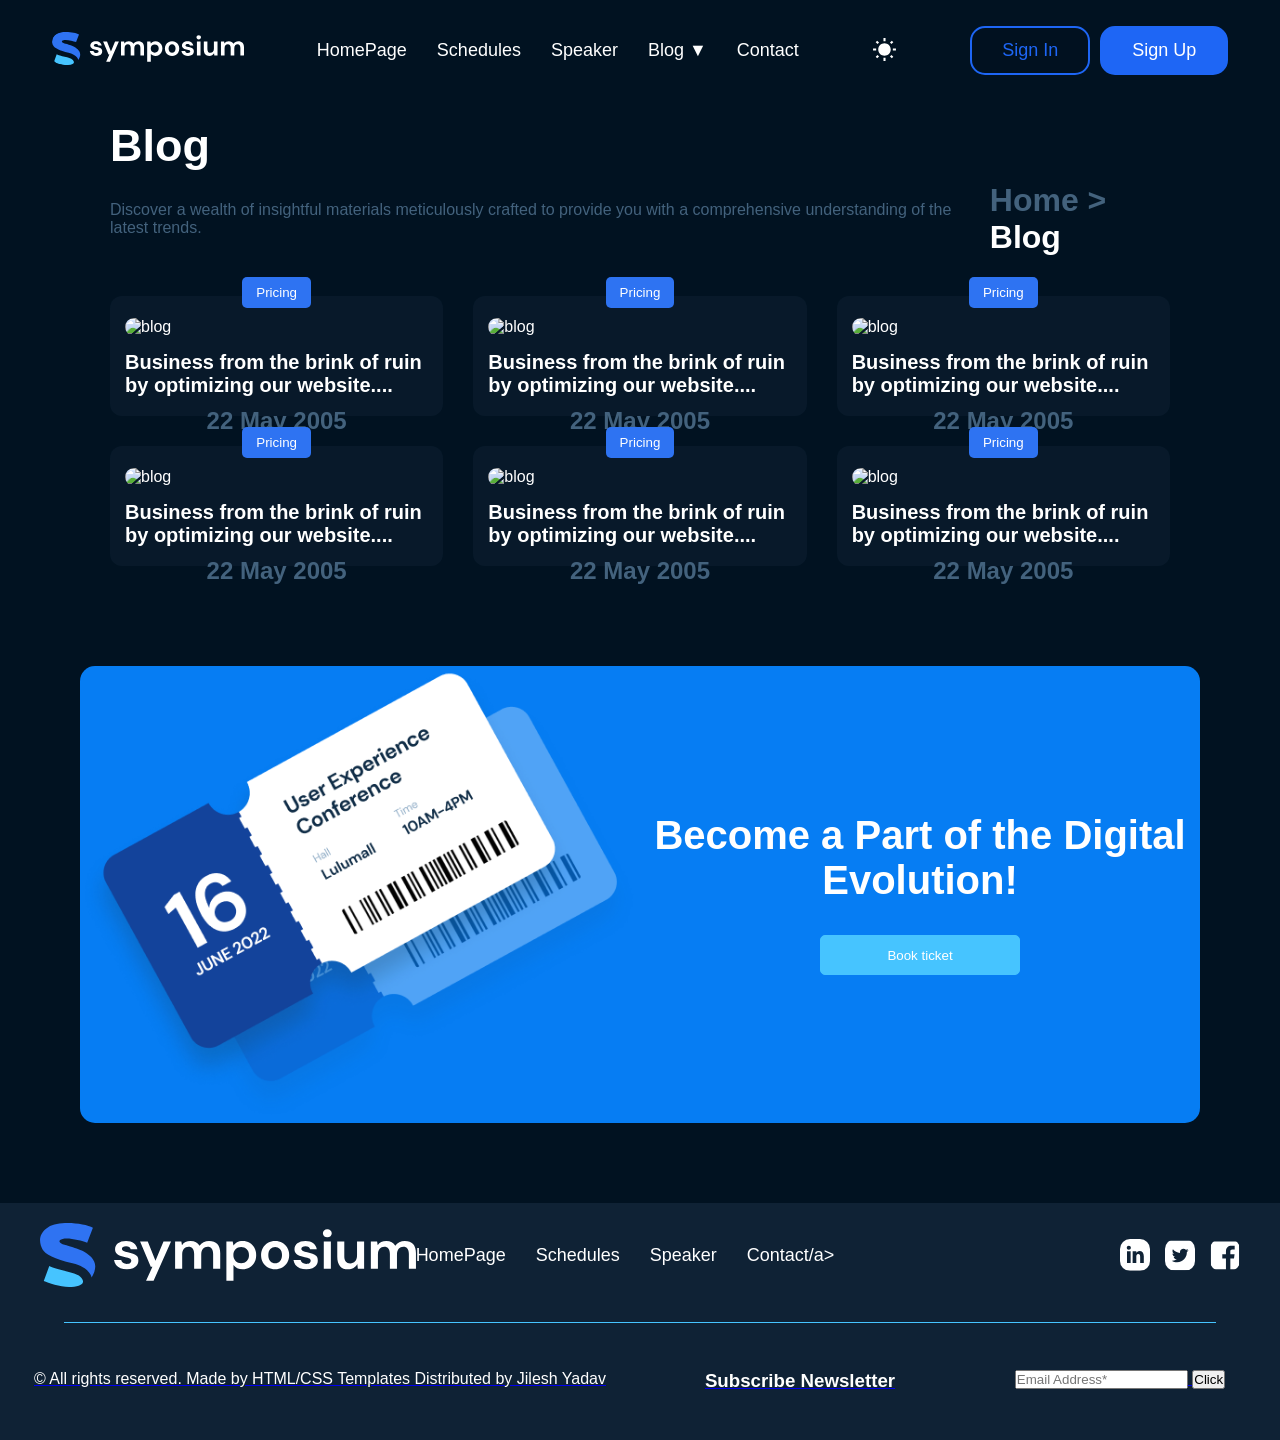
==== blog.html @ 66bba255 "add blog pages" ====
<!DOCTYPE html>
<html lang="en">

<head>
<meta charset="UTF-8">
<meta name="viewport" content="width=device-width, initial-scale=1.0">
<title>Blog</title>
<link rel="stylesheet" href="blogcss.css">
</head>

<body>
 <div class="overlay" onclick="closeMenu()"></div>

<nav class="navbar">

   
    <div>
        <img src="asset/footer-logo-white.svg" alt="logo">
    </div>

 
   

   
    <div class="list">
        <ul>
             <li><a href="index.html">HomePage</a></li>
            <li><a href="Schedules.html">Schedules</a></li>
            <li><a href="#">Speaker</a></li>
            <li class="dropdown">
            <a href="#">Blog <span class="caret">▼</span></a>
            <ul class="dropdown-menu">
              <li><a href="blog.html">Blog list</a></li>
              <li><a href="blogview.html">Blog details</a></li>
            </ul>
          </li>
            <li><a href="contact.html">Contact</a></li>
        </ul>
    </div>

   <img class="white" src="asset/white.svg" alt="--">
    <div class="hamburger" onclick="openMenu()">☰</div>
    <div class="buttons">
        
        <button class="SignIn">Sign In</button>
        <button class="SignUp">Sign Up</button>
    </div>

</nav>

<script>
function openMenu(){
    document.querySelector(".list").classList.add("active");
    document.querySelector(".buttons").classList.add("active");
    document.querySelector(".overlay").classList.add("active");
}

function closeMenu(){
    document.querySelector(".list").classList.remove("active");
    document.querySelector(".buttons").classList.remove("active");
    document.querySelector(".overlay").classList.remove("active");
}

window.addEventListener("scroll", function(){

    const navbar = document.querySelector(".navbar");

    if(window.scrollY > 50){
        navbar.classList.add("scrolled");
    }else{
        navbar.classList.remove("scrolled");
    }

});

</script>
<main>

<div class="m1">

<div class="m1h1">
<h1>Blog</h1>
</div>

<div class="m1h2">

<div class="m1h2content">
<p>
Discover a wealth of insightful materials meticulously
crafted to provide you with a comprehensive understanding
of the latest trends.
</p>
</div>

<div class="m1h2nav">
<h1>Home > <span>Blog</span></h1>
</div>

</div>
</div>


<div class="card_holder">

<div class="card">
<button class="card_button">Pricing</button>
<img src="images/blog_3.png" alt="blog">
<h1>Business from the brink of ruin by optimizing our website....</h1>
<h2>22 May 2005</h2>
</div>

<div class="card">
<button class="card_button">Pricing</button>
<img src="images/blog_3.png" alt="blog">
<h1>Business from the brink of ruin by optimizing our website....</h1>
<h2>22 May 2005</h2>
</div>

<div class="card">
<button class="card_button">Pricing</button>
<img src="images/blog_3.png" alt="blog">
<h1>Business from the brink of ruin by optimizing our website....</h1>
<h2>22 May 2005</h2>
</div>

<div class="card">
<button class="card_button">Pricing</button>
<img src="images/blog_3.png" alt="blog">
<h1>Business from the brink of ruin by optimizing our website....</h1>
<h2>22 May 2005</h2>
</div>

<div class="card">
<button class="card_button">Pricing</button>
<img src="images/blog_3.png" alt="blog">
<h1>Business from the brink of ruin by optimizing our website....</h1>
<h2>22 May 2005</h2>
</div>

<div class="card">
<button class="card_button">Pricing</button>
<img src="images/blog_3.png" alt="blog">
<h1>Business from the brink of ruin by optimizing our website....</h1>
<h2>22 May 2005</h2>
</div>

</div>

</main>
<footer>
    <div class="footertop">
        <img class="ticket" src="asset/ticket.png" alt="logo">

        <div class="footert">
            <h1>Become a Part of the Digital Evolution!</h1>
            <button>Book ticket</button>
        </div>
    </div>
    <div style="background-color: #0f2235;">
<div class="MainFooter">
         
    <img  src="asset/footer-logo-white.svg" alt="logo">
    <div class="footerlist">
        <ul>
            <li><a href="index.html">HomePage</a></li>
            <li><a href="Schedules.html">Schedules</a></li>
            <li><a href="#">Speaker</a></li>
             <li><a href="contact.html">Contact/a></li>
            
        </ul>
    </div>
    <div >
        <img src="asset/1.svg" alt="logo">
        <img src="asset/2.svg" alt="logo">
        <img src="asset/3.svg" alt="logo">
    </div>
  
 </div>
 <hr>
 <div  class="footerend">
    <div><p>© All rights reserved. Made by HTML/CSS Templates Distributed by Jilesh Yadav</p></div>
    <div class="footersubs">
        <div><h3>Subscribe Newsletter</h3></div>
        <div><input type="email" placeholder="Email Address*"> <button>Click</button></div>
        
    </div>
</div>
 </div>
</footer>
</body>
</html>
---- blogcss.css ----
*{
margin:0;
padding:0;
box-sizing:border-box;
font-family:'Segoe UI',sans-serif;
}

body{
background:#011221;
color:white;
overflow-x:hidden;
}

/* Images */

img{
width:100%;
height:auto;
border-radius:10px;
}

/* Containers */

.m1,
.card_holder,
.blogholder{
max-width:1100px;
margin:auto;
padding:20px;
}

/* Header */

.m1h1 h1{
font-size:45px;
margin-bottom:10px;
}

.m1h2{
display:flex;
justify-content:space-between;
align-items:center;
gap:20px;
}

.m1h2content p{
color:#43627d;
}

.m1h2nav h1{
color:#43627d;
}

.m1h2nav span{
color:white;
}

/* Cards */

.card_holder{
display:grid;
grid-template-columns:repeat(3,1fr);
gap:30px;
}

.card{
background:#0d1a2b;
padding:15px;
border-radius:10px;
}

.card_button{
background:#2e73f2;
border:none;
padding:8px 14px;
border-radius:5px;
margin-bottom:10px;
color:white;
}

.card h1{
margin-top:15px;
font-size:20px;
}

.card h2{
margin-top:10px;
color:#43627d;
}

/* Blog page */

.upperhead{
display:flex;
justify-content:space-between;
align-items:center;
gap:30px;
}

.uh{
max-width:700px;
}

.uhprofile{
display:flex;
align-items:center;
gap:15px;
}

.uhimage img{
width:70px;
border-radius:50%;
}

/* Blog Image */

.img_holder{
display:flex;
justify-content:center;
margin:40px 0;
}

.img_holder img{
max-width:900px;
}

/* Blog Content */

.blog_details{
display:flex;
gap:60px;
}

.blog_writes{
flex:3;
}

.blog_writes h1{
margin-top:25px;
font-size:32px;
}

.blog_writes p,
.blog_writes li{
color:#43627d;
margin-top:15px;
}

/* Sidebar */

.sidebar_panel{
flex:1;
background:#0d1a2b;
padding:20px;
border-radius:10px;
height:fit-content;
}

.sidebar_panel h2{
margin-bottom:10px;
}

.sidebar_panel button{
display:flex;
align-items:center;
gap:10px;
width:100%;
margin:10px 0;
padding:10px;
border:none;
border-radius:20px;
background:#2e73f2;
color:white;
}

.sidebar_panel img{
width:25px;
}

.sidebar_panel input{
width:100%;
padding:10px;
margin:10px 0;
background:#011221;
border:1px solid #43627d;
color:white;
}

/* ================= */
/* RESPONSIVE DESIGN */
/* ================= */

/* Tablet */

@media (max-width:900px){

.card_holder{
grid-template-columns:repeat(2,1fr);
}

.blog_details{
flex-direction:column;
}

.upperhead{
flex-direction:column;
align-items:flex-start;
}

}

/* Mobile */

@media (max-width:600px){

.card_holder{
grid-template-columns:1fr;
}

.m1h1 h1{
font-size:32px;
}

.m1h2{
flex-direction:column;
align-items:flex-start;
}

.blog_writes h1{
font-size:26px;
}

}

.white{
    height: 30px;
    width: 25px;
    position: relative;
}

.navbar{
    position: sticky;
    top: 0px;
    height: 100px;
    display: flex;
    justify-content: space-around;
    align-items: center;
   
    padding: 15px;
}
.navbar.scrolled{
    background-color: #113151;
    box-shadow: 0 2px 10px rgba(0,0,0,0.3);
}


.list ul{
    list-style: none;
    display: flex;
    gap: 30px;
}

.list ul li a{
    text-decoration: none;
    color: white;
    font-size: 18px;
}

.list ul li a:hover{
   color: #1e66f5;
}

/* Dropdown */
.dropdown{
  position: relative;
}

.dropdown-menu{
  position: absolute;
  top: 120%;
  left: 0;
  min-width: 190px;

  background: #061f33;
  border: 1px solid rgba(255,255,255,0.08);
  border-radius: 12px;
  padding: 10px 0;

  list-style: none;

  /* ✅ important */
  display: flex;
  flex-direction: column;

  opacity: 0;
  visibility: hidden;
  transform: translateY(10px);
  transition: all 0.3s ease;
  z-index: 999;
}

.dropdown:hover .dropdown-menu{
  opacity: 1;
  visibility: visible;
  transform: translateY(0);
}

.dropdown-menu li a{
  display: block;
  padding: 10px 18px;
  color: #fff;
  text-decoration: none;
  font-size: 15px;

  /* ✅ keep text in one line */
  white-space: nowrap;
}

.dropdown-menu li a:hover{
  background: rgba(30,102,245,0.15);
  color: #1e66f5;
}

.buttons{
    display: flex;
    gap: 10px;
}

.SignUp{
  position: relative;
  padding: 12px 30px;
  background-color: #1e66f5;
  border: 2px solid #1e66f5;
  border-radius: 15px;
  color: #fff;
  font-size: 18px;
  font-weight: 500;
  cursor: pointer;
  overflow: hidden;
  z-index: 1;
}
.SignUp::before{
  content: "";
  position: absolute;
  inset: 0;
  background: #011120;
  transform: translateY(-100%);
  transition: transform 0.4s ease;
  z-index: -1;
}
.SignUp:hover::before{ transform: translateY(0); }
.SignUp:hover{ color: #1e66f5; }

.SignIn{
  position: relative;
  padding: 12px 30px;
  background-color: #011120;
  border: 2px solid #1e66f5;
  color: #1e66f5;
  border-radius: 15px;
  font-size: 18px;
  font-weight: 500;
  cursor: pointer;
  overflow: hidden;
  z-index: 1;
}
.SignIn::before{
  content: "";
  position: absolute;
  inset: 0;
  background: #1e66f5;
  transform: translateY(-100%);
  transition: transform 0.4s ease;
  z-index: -1;
}
.SignIn:hover::before{ transform: translateY(0); }
.SignIn:hover{ color: white; }




.hamburger{
    display: none;
    font-size: 28px;
    cursor: pointer;
    color: white;
}


.overlay{
    position: fixed;
    top: 0;
    left: 0;
    width: 100%;
    height: 100%;
    background: rgba(0,0,0,0.5);
    opacity: 0;
    visibility: hidden;
    transition: 0.3s;
}

.overlay.active{
    opacity: 1;
    visibility: visible;
}
.Schedules{
    display: grid;
    grid-template-columns: 1fr auto; 
    align-items: center;
    margin-top: 1.5rem;
    padding: 20px 40px;
}


.Schedules h1{
    color: white;
    font-size: 32px;
    margin-bottom: 8px;
}


.Schedules p{
  color: #43617c;
  font-size: 20px;
  font-weight: 600;
  line-height: 1.8;
  max-width: 640px;
}


.Schedules a{
    text-decoration: none;
    color: white;
    
    
    border-radius: 5px;
    font-size: 14px;
}


.scrollContainer{
  
    margin-top: 1.5rem;
    margin-left: 1.5rem;
    margin-right: 1.5rem;
    
    display: flex;
    justify-content: space-around;
    align-content: center;


}
#card{
   
    text-align: center;
    height: 120px;
    width: 160px;
    align-content: center;

    border-radius: 12px;
    background-color: #0f22357a;
    color: #ffffff;
    padding: 10px;
}
/* scrooll */

.scrollContainer{
    display: flex;
    gap: 20px;
    overflow-x: auto;
    padding: 20px 40px;
    margin: 20px;

    scrollbar-width: none;
}

.scrollContainer::-webkit-scrollbar{
    display: none;
}


/* Card style */
.card{

    min-width: 160px;
    height: 120px;

    background-color: #0f22357a;
    color: white;

    border-radius: 12px;

    display: flex;
    flex-direction: column;
    justify-content: center;
    align-items: center;

    flex-shrink: 0;

    scroll-snap-align: start;

    cursor: pointer;

    transition: 0.3s;
}

.card:hover{
    background-color: #067df3;
    transform: translateY(-5px);
}
/* deatials */

/* ===== SCHEDULE CONTAINER ===== */
.schedule {
  width: 90%;
  max-width: 1200px;
  margin: 60px auto;
  padding: 40px;
  border: 1px solid #12344d;
  border-radius: 20px;
  background: #081f33;
}

/* ===== EVENT GRID ===== */
.event {
  display: grid;
  grid-template-columns: 2fr 2fr 1fr;
  align-items: center;
  gap: 20px;
  padding: 30px 0;
}

/* Divider line */
.divider {
  height: 1px;
  background-color: #12344d;
}

/* ===== TITLE ===== */
.event-title h2 {
  font-size: 22px;
  font-weight: 600;
}

/* ===== SPEAKER ===== */
.event-speaker {
  display: flex;
  align-items: center;
  gap: 15px;
}

.event-speaker img {
  width: 60px;
  height: 60px;
  border-radius: 50%;
  object-fit: cover;
}

.label {
  font-size: 14px;
  color: #6f8ca6;
}

.name {
  font-weight: 600;
  font-size: 16px;
}

/* ===== BUTTON ===== */
.event-action {
  display: flex;
  justify-content: flex-end;
}

.event-action button {
  padding: 10px 20px;
  background: transparent;
  border: 1px solid #1a73e8;
  color: #1a73e8;
  border-radius: 8px;
  cursor: pointer;
  transition: 0.3s ease;
}

.event-action button:hover {
  background: #1a73e8;
  color: white;
}
/* footer */

.footertop{
   background-color: #067df3;
    border-radius: 15px;
    margin: 5rem;
    display: grid;
    grid-template-columns: 1fr 1fr;
    align-items: center;
    overflow: hidden; /* prevents overflow */
}
.footert{
   
    text-align: center;
    align-content: center;
    justify-content: center; 
    

}
.footert h1{
    font-size: 40px;
    color: #ffffff;
}
.footert button{
    margin-top: 2rem;
    width: 200px;
    height: 40px;
    padding: 8px 16px;
    border: 1px solid #46c4ff;
    border-radius: 5px;
    
    background-color: #46c4ff;
    color: #ffffff;
    cursor: pointer;
}
.footert button:hover{
    background-color: transparent;
}
.MainFooter{
    background-color: #0f2235;
    
    padding: 20px 40px;

    display: grid;
    grid-template-columns: 1fr 1fr 1fr;

    align-items: center;

}
.MainFooter div:last-child{

    display: flex;
    gap: 15px;
    justify-content: flex-end;
}

.MainFooter div:last-child img{
    width: 30px;
    cursor: pointer;
}

.footerlist ul{
    list-style: none;
    display: flex;
    gap: 30px;
}

.footerlist ul li a{
    text-decoration: none;
    color: white;
    font-size: 18px;
}
.ticket{
    width: 100%;
    height: auto;
    max-width: 100%;
    object-fit: contain;
   
}
hr {
  border: none; /* Removes default border and 3D effect */
  height: 0.5px; /* Sets the thickness of the line */
  background-color: #46c4ff; /* Sets the color of the line */
  width: 90%; /* Sets the width (optional, default is 100%) */
  margin: 15px auto; /* Centers the line and adds vertical spacing */
}
.footerend{
    color: #ffffff;
    padding-top: 2rem;
    padding-bottom: 3rem;
    text-align: center;
    display: grid;
    grid-template-columns: 1fr 1fr;
}
.footersubs{
     display: grid;
     justify-content: space-around;
     grid-template-columns: 1fr 1fr;
}
.footersubs button{
    color: black;
}

@media screen and (max-width:1100px){
.navbar{
    justify-content: space-between;
}
.footerend{
    color: #ffffff;
    
    text-align: center;
    display: grid;
    grid-template-columns: 1fr ;
}
.footersubs{
     display: grid;
   
    grid-template-columns: 1fr;
}

.white{
    margin-left: auto;
    margin-right: 15px;
}
    .hamburger{
        display: block;
    }
    

    .list{
        position: fixed;
        top: 0;
        right: -250px;
        height: 100vh;
        width: 250px;
        background-color: #0f2235;
        transition: right 0.3s ease;
        padding-top: 60px;
        z-index: 1000;
    }

    .list.active{
        right: 0;
    }

    .list ul{
        flex-direction: column;
    }

    .list ul li a{
        margin-left: 1.5rem;
        display: block;
       
    }

    .buttons{
       position: fixed;
    right: -100%;
    bottom: 25px;
    width: 270px;
    padding: 0 18px;
    display: flex;
    flex-direction: column;
    gap: 12px;
    transition: right 0.3s ease;
    z-index: 10000;
    }

    .buttons.active{
        right: 0;
    }

     .buttons button{
    width: 100%;
    padding: 12px 0;
    font-size: 16px;
  }
     .Schedules{
        grid-template-columns: 1fr;
        gap: 15px;
        text-align: start;
    }
.MainFooter{
        grid-template-columns: 1fr 1fr ;
        gap: 30px;
        text-align: center;
    }

    .MainFooter div:last-child{
        justify-content: start;
    }
    .ticket{
        display: none;
    }
    .footertop{
        display: grid;
        grid-template-columns: 1fr;
        justify-content: center;
        align-items: center;
        text-align: center;
        padding: 2rem;
    }

}
@media screen and (max-width:900px){
.MainFooter{
        grid-template-columns: 1fr  ;
        gap: 20px;
        text-align: center;
    }

    .MainFooter div:last-child{
        justify-content: start;
    }
    
    

}


/* Responsive */
@media(max-width:768px){

.scrollContainer{
    padding: 20px;
}

.card{
    min-width: 140px;
    height: 100px;
}
.event {
    grid-template-columns: 1fr;
    gap: 20px;
  }

  .event-action {
    justify-self: start;
  }

}

@media(max-width:480px){

.card{
    min-width: 120px;
    height: 90px;
}
.footerlist ul{
    flex-direction: column;
    align-items: center;
  }

  .footerlist {
    padding: 10px;
  }


}



/* dMAP (you said ignore alignment, still making it responsive) */
.map_box{
  margin-top: 40px;
  width: min(1200px, 100%);
  margin: 0 auto 80px;
  border-radius: 15px;
  overflow: hidden;
}
.map_box iframe{
  width: 100%;
  height: 600px;
  display: block;
  border: 0;
}
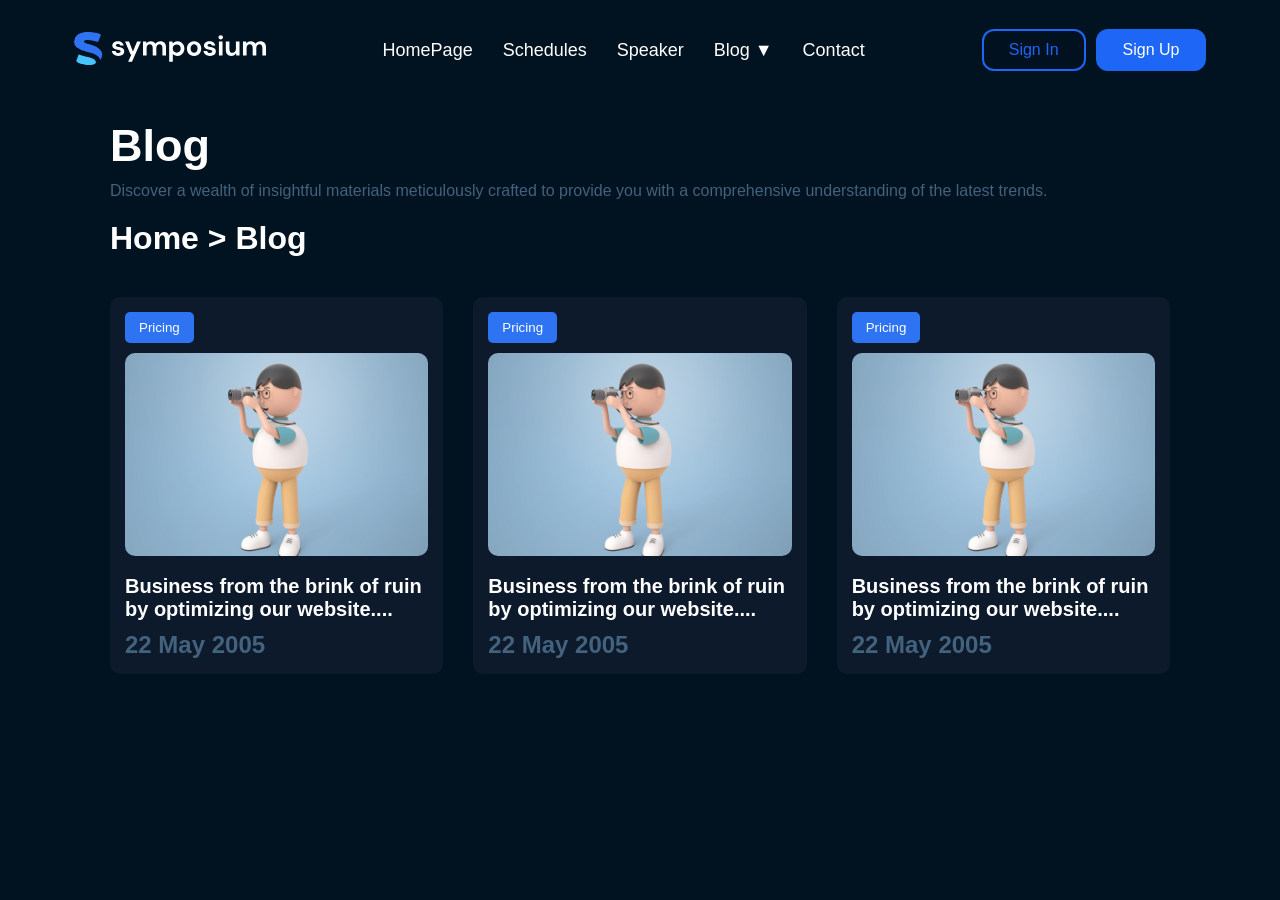
==== commit 1908cd35: "All done" ====
--- a/blog.html
+++ b/blog.html
@@ -1,6 +1,5 @@
 <!DOCTYPE html>
 <html lang="en">
-
 <head>
 <meta charset="UTF-8">
 <meta name="viewport" content="width=device-width, initial-scale=1.0">
@@ -9,58 +8,110 @@
 </head>
 
 <body>
- <div class="overlay" onclick="closeMenu()"></div>
+
+<div class="overlay" onclick="closeMenu()"></div>
 
 <nav class="navbar">
 
-   
-    <div>
-        <img src="asset/footer-logo-white.svg" alt="logo">
-    </div>
+<div>
+<img src="asset/footer-logo-white.svg">
+</div>
 
- 
-   
+<div class="list">
+<ul>
 
-   
-    <div class="list">
-        <ul>
-             <li><a href="index.html">HomePage</a></li>
-            <li><a href="Schedules.html">Schedules</a></li>
-            <li><a href="#">Speaker</a></li>
-            <li class="dropdown">
-            <a href="#">Blog <span class="caret">▼</span></a>
-            <ul class="dropdown-menu">
-              <li><a href="blog.html">Blog list</a></li>
-              <li><a href="blogview.html">Blog details</a></li>
-            </ul>
-          </li>
-            <li><a href="contact.html">Contact</a></li>
-        </ul>
-    </div>
+<li><a href="index.html">HomePage</a></li>
+<li><a href="Schedules.html">Schedules</a></li>
+<li><a href="#">Speaker</a></li>
 
-   <img class="white" src="asset/white.svg" alt="--">
-    <div class="hamburger" onclick="openMenu()">☰</div>
-    <div class="buttons">
-        
-        <button class="SignIn">Sign In</button>
-        <button class="SignUp">Sign Up</button>
-    </div>
+<li class="dropdown">
+<a href="#">Blog ▼</a>
+<ul class="dropdown-menu">
+<li><a href="blog.html">Blog list</a></li>
+<li><a href="blogview.html">Blog details</a></li>
+</ul>
+</li>
+
+<li><a href="contact.html">Contact</a></li>
+
+</ul>
+</div>
+
+<div class="hamburger" onclick="openMenu()">☰</div>
+
+<div class="buttons">
+<button class="SignIn">Sign In</button>
+<button class="SignUp">Sign Up</button>
+</div>
 
 </nav>
 
+<main>
+
+<div class="m1">
+
+<div class="m1h1">
+<h1>Blog</h1>
+</div>
+
+<div class="m1h2">
+
+<div class="m1h2content">
+<p>
+Discover a wealth of insightful materials meticulously crafted
+to provide you with a comprehensive understanding of the latest trends.
+</p>
+</div>
+
+<div class="m1h2nav">
+<h1>Home > <span>Blog</span></h1>
+</div>
+
+</div>
+
+</div>
+
+<div class="card_holder">
+
+<div class="card">
+<button class="card_button">Pricing</button>
+<img src="images/blog_3.png">
+<h1>Business from the brink of ruin by optimizing our website....</h1>
+<h2>22 May 2005</h2>
+</div>
+
+<div class="card">
+<button class="card_button">Pricing</button>
+<img src="images/blog_3.png">
+<h1>Business from the brink of ruin by optimizing our website....</h1>
+<h2>22 May 2005</h2>
+</div>
+
+<div class="card">
+<button class="card_button">Pricing</button>
+<img src="images/blog_3.png">
+<h1>Business from the brink of ruin by optimizing our website....</h1>
+<h2>22 May 2005</h2>
+</div>
+
+</div>
+
+</main>
+
+
+
+
 <script>
+
 function openMenu(){
-    document.querySelector(".list").classList.add("active");
-    document.querySelector(".buttons").classList.add("active");
-    document.querySelector(".overlay").classList.add("active");
+document.querySelector(".list").classList.add("active");
+document.querySelector(".overlay").classList.add("active");
 }
 
 function closeMenu(){
-    document.querySelector(".list").classList.remove("active");
-    document.querySelector(".buttons").classList.remove("active");
-    document.querySelector(".overlay").classList.remove("active");
+document.querySelector(".list").classList.remove("active");
+document.querySelector(".overlay").classList.remove("active");
 }
-
 window.addEventListener("scroll", function(){
 
     const navbar = document.querySelector(".navbar");
@@ -74,118 +125,6 @@
 });
 
 </script>
-<main>
 
-<div class="m1">
-
-<div class="m1h1">
-<h1>Blog</h1>
-</div>
-
-<div class="m1h2">
-
-<div class="m1h2content">
-<p>
-Discover a wealth of insightful materials meticulously
-crafted to provide you with a comprehensive understanding
-of the latest trends.
-</p>
-</div>
-
-<div class="m1h2nav">
-<h1>Home > <span>Blog</span></h1>
-</div>
-
-</div>
-</div>
-
-
-<div class="card_holder">
-
-<div class="card">
-<button class="card_button">Pricing</button>
-<img src="images/blog_3.png" alt="blog">
-<h1>Business from the brink of ruin by optimizing our website....</h1>
-<h2>22 May 2005</h2>
-</div>
-
-<div class="card">
-<button class="card_button">Pricing</button>
-<img src="images/blog_3.png" alt="blog">
-<h1>Business from the brink of ruin by optimizing our website....</h1>
-<h2>22 May 2005</h2>
-</div>
-
-<div class="card">
-<button class="card_button">Pricing</button>
-<img src="images/blog_3.png" alt="blog">
-<h1>Business from the brink of ruin by optimizing our website....</h1>
-<h2>22 May 2005</h2>
-</div>
-
-<div class="card">
-<button class="card_button">Pricing</button>
-<img src="images/blog_3.png" alt="blog">
-<h1>Business from the brink of ruin by optimizing our website....</h1>
-<h2>22 May 2005</h2>
-</div>
-
-<div class="card">
-<button class="card_button">Pricing</button>
-<img src="images/blog_3.png" alt="blog">
-<h1>Business from the brink of ruin by optimizing our website....</h1>
-<h2>22 May 2005</h2>
-</div>
-
-<div class="card">
-<button class="card_button">Pricing</button>
-<img src="images/blog_3.png" alt="blog">
-<h1>Business from the brink of ruin by optimizing our website....</h1>
-<h2>22 May 2005</h2>
-</div>
-
-</div>
-
-</main>
-<footer>
-    <div class="footertop">
-        <img class="ticket" src="asset/ticket.png" alt="logo">
-
-        <div class="footert">
-            <h1>Become a Part of the Digital Evolution!</h1>
-            <button>Book ticket</button>
-        </div>
-    </div>
-    <div style="background-color: #0f2235;">
-<div class="MainFooter">
-         
-    <img  src="asset/footer-logo-white.svg" alt="logo">
-    <div class="footerlist">
-        <ul>
-            <li><a href="index.html">HomePage</a></li>
-            <li><a href="Schedules.html">Schedules</a></li>
-            <li><a href="#">Speaker</a></li>
-             <li><a href="contact.html">Contact/a></li>
-            
-        </ul>
-    </div>
-    <div >
-        <img src="asset/1.svg" alt="logo">
-        <img src="asset/2.svg" alt="logo">
-        <img src="asset/3.svg" alt="logo">
-    </div>
-  
- </div>
- <hr>
- <div  class="footerend">
-    <div><p>© All rights reserved. Made by HTML/CSS Templates Distributed by Jilesh Yadav</p></div>
-    <div class="footersubs">
-        <div><h3>Subscribe Newsletter</h3></div>
-        <div><input type="email" placeholder="Email Address*"> <button>Click</button></div>
-        
-    </div>
-</div>
- </div>
-</footer>
 </body>
 </html>
--- a/blogcss.css
+++ b/blogcss.css
@@ -11,15 +11,19 @@
 overflow-x:hidden;
 }
 
-/* Images */
-
 img{
 width:100%;
 height:auto;
 border-radius:10px;
 }
 
-/* Containers */
+.navbar.scrolled{
+    background-color: #113151;
+    box-shadow: 0 2px 10px rgba(0,0,0,0.3);
+}
+
+
+/* containers */
 
 .m1,
 .card_holder,
@@ -29,7 +33,7 @@
 padding:20px;
 }
 
-/* Header */
+/* header */
 
 .m1h1 h1{
 font-size:45px;
@@ -41,21 +45,18 @@
 justify-content:space-between;
 align-items:center;
 gap:20px;
+flex-wrap:wrap;
 }
 
 .m1h2content p{
 color:#43627d;
 }
 
-.m1h2nav h1{
-color:#43627d;
-}
-
 .m1h2nav span{
 color:white;
 }
 
-/* Cards */
+/* cards */
 
 .card_holder{
 display:grid;
@@ -67,6 +68,11 @@
 background:#0d1a2b;
 padding:15px;
 border-radius:10px;
+transition:0.3s;
+}
+
+.card:hover{
+transform:translateY(-5px);
 }
 
 .card_button{
@@ -88,17 +94,14 @@
 color:#43627d;
 }
 
-/* Blog page */
+/* blog page */
 
 .upperhead{
 display:flex;
 justify-content:space-between;
 align-items:center;
 gap:30px;
-}
-
-.uh{
-max-width:700px;
+flex-wrap:wrap;
 }
 
 .uhprofile{
@@ -107,13 +110,11 @@
 gap:15px;
 }
 
-.uhimage img{
+.uhprofile img{
 width:70px;
 border-radius:50%;
 }
 
-/* Blog Image */
-
 .img_holder{
 display:flex;
 justify-content:center;
@@ -124,11 +125,10 @@
 max-width:900px;
 }
 
-/* Blog Content */
-
 .blog_details{
 display:flex;
 gap:60px;
+flex-wrap:wrap;
 }
 
 .blog_writes{
@@ -145,8 +145,6 @@
 color:#43627d;
 margin-top:15px;
 }
-
-/* Sidebar */
 
 .sidebar_panel{
 flex:1;
@@ -156,14 +154,10 @@
 height:fit-content;
 }
 
-.sidebar_panel h2{
-margin-bottom:10px;
-}
-
 .sidebar_panel button{
 display:flex;
 align-items:center;
-gap:10px;
+justify-content:center;
 width:100%;
 margin:10px 0;
 padding:10px;
@@ -173,10 +167,6 @@
 color:white;
 }
 
-.sidebar_panel img{
-width:25px;
-}
-
 .sidebar_panel input{
 width:100%;
 padding:10px;
@@ -186,509 +176,188 @@
 color:white;
 }
 
-/* ================= */
-/* RESPONSIVE DESIGN */
-/* ================= */
-
-/* Tablet */
-
-@media (max-width:900px){
-
-.card_holder{
-grid-template-columns:repeat(2,1fr);
-}
-
-.blog_details{
+/* navbar */
+
+.navbar{
+position:sticky;
+top:0;
+height:100px;
+display:flex;
+justify-content:space-around;
+align-items:center;
+padding:15px;
+}
+
+.navbar.scrolled{
+background:#113151;
+box-shadow:0 2px 10px rgba(0,0,0,0.3);
+}
+
+.list ul{
+list-style:none;
+display:flex;
+gap:30px;
+}
+
+.list ul li a{
+text-decoration:none;
+color:white;
+font-size:18px;
+}
+
+.list ul li a:hover{
+color:#1e66f5;
+}
+
+/* dropdown */
+
+.dropdown{
+position:relative;
+}
+
+.dropdown-menu{
+position:absolute;
+top:120%;
+left:0;
+background:#061f33;
+border-radius:10px;
+padding:10px 0;
+list-style:none;
+display:flex;
 flex-direction:column;
-}
-
-.upperhead{
-flex-direction:column;
-align-items:flex-start;
-}
-
-}
-
-/* Mobile */
-
-@media (max-width:600px){
-
-.card_holder{
-grid-template-columns:1fr;
-}
-
-.m1h1 h1{
-font-size:32px;
-}
-
-.m1h2{
-flex-direction:column;
-align-items:flex-start;
-}
-
-.blog_writes h1{
-font-size:26px;
-}
-
-}
-
-.white{
-    height: 30px;
-    width: 25px;
-    position: relative;
-}
-
-.navbar{
-    position: sticky;
-    top: 0px;
-    height: 100px;
-    display: flex;
-    justify-content: space-around;
-    align-items: center;
-   
-    padding: 15px;
-}
-.navbar.scrolled{
-    background-color: #113151;
-    box-shadow: 0 2px 10px rgba(0,0,0,0.3);
-}
-
-
-.list ul{
-    list-style: none;
-    display: flex;
-    gap: 30px;
-}
-
-.list ul li a{
-    text-decoration: none;
-    color: white;
-    font-size: 18px;
-}
-
-.list ul li a:hover{
-   color: #1e66f5;
-}
-
-/* Dropdown */
-.dropdown{
-  position: relative;
-}
-
-.dropdown-menu{
-  position: absolute;
-  top: 120%;
-  left: 0;
-  min-width: 190px;
-
-  background: #061f33;
-  border: 1px solid rgba(255,255,255,0.08);
-  border-radius: 12px;
-  padding: 10px 0;
-
-  list-style: none;
-
-  /* ✅ important */
-  display: flex;
-  flex-direction: column;
-
-  opacity: 0;
-  visibility: hidden;
-  transform: translateY(10px);
-  transition: all 0.3s ease;
-  z-index: 999;
+opacity:0;
+visibility:hidden;
+transition:0.3s;
 }
 
 .dropdown:hover .dropdown-menu{
-  opacity: 1;
-  visibility: visible;
-  transform: translateY(0);
+opacity:1;
+visibility:visible;
 }
 
 .dropdown-menu li a{
-  display: block;
-  padding: 10px 18px;
-  color: #fff;
-  text-decoration: none;
-  font-size: 15px;
-
-  /* ✅ keep text in one line */
-  white-space: nowrap;
-}
-
-.dropdown-menu li a:hover{
-  background: rgba(30,102,245,0.15);
-  color: #1e66f5;
-}
+padding:10px 18px;
+display:block;
+white-space:nowrap;
+}
+
+/* buttons */
 
 .buttons{
-    display: flex;
-    gap: 10px;
+display:flex;
+gap:10px;
+}
+
+.SignUp,
+.SignIn{
+padding:10px 25px;
+border-radius:12px;
+font-size:16px;
+cursor:pointer;
 }
 
 .SignUp{
-  position: relative;
-  padding: 12px 30px;
-  background-color: #1e66f5;
-  border: 2px solid #1e66f5;
-  border-radius: 15px;
-  color: #fff;
-  font-size: 18px;
-  font-weight: 500;
-  cursor: pointer;
-  overflow: hidden;
-  z-index: 1;
-}
-.SignUp::before{
-  content: "";
-  position: absolute;
-  inset: 0;
-  background: #011120;
-  transform: translateY(-100%);
-  transition: transform 0.4s ease;
-  z-index: -1;
-}
-.SignUp:hover::before{ transform: translateY(0); }
-.SignUp:hover{ color: #1e66f5; }
+background:#1e66f5;
+border:2px solid #1e66f5;
+color:white;
+}
 
 .SignIn{
-  position: relative;
-  padding: 12px 30px;
-  background-color: #011120;
-  border: 2px solid #1e66f5;
-  color: #1e66f5;
-  border-radius: 15px;
-  font-size: 18px;
-  font-weight: 500;
-  cursor: pointer;
-  overflow: hidden;
-  z-index: 1;
-}
-.SignIn::before{
-  content: "";
-  position: absolute;
-  inset: 0;
-  background: #1e66f5;
-  transform: translateY(-100%);
-  transition: transform 0.4s ease;
-  z-index: -1;
-}
-.SignIn:hover::before{ transform: translateY(0); }
-.SignIn:hover{ color: white; }
-
-
-
+background:#011120;
+border:2px solid #1e66f5;
+color:#1e66f5;
+}
+
+/* mobile menu */
 
 .hamburger{
-    display: none;
-    font-size: 28px;
-    cursor: pointer;
-    color: white;
-}
-
+display:none;
+font-size:28px;
+cursor:pointer;
+}
 
 .overlay{
-    position: fixed;
-    top: 0;
-    left: 0;
-    width: 100%;
-    height: 100%;
-    background: rgba(0,0,0,0.5);
-    opacity: 0;
-    visibility: hidden;
-    transition: 0.3s;
+position:fixed;
+top:0;
+left:0;
+width:100%;
+height:100%;
+background:rgba(0,0,0,0.5);
+opacity:0;
+visibility:hidden;
+transition:0.3s;
 }
 
 .overlay.active{
-    opacity: 1;
-    visibility: visible;
-}
-.Schedules{
-    display: grid;
-    grid-template-columns: 1fr auto; 
-    align-items: center;
-    margin-top: 1.5rem;
-    padding: 20px 40px;
-}
-
-
-.Schedules h1{
-    color: white;
-    font-size: 32px;
-    margin-bottom: 8px;
-}
-
-
-.Schedules p{
-  color: #43617c;
-  font-size: 20px;
-  font-weight: 600;
-  line-height: 1.8;
-  max-width: 640px;
-}
-
-
-.Schedules a{
-    text-decoration: none;
-    color: white;
-    
-    
-    border-radius: 5px;
-    font-size: 14px;
-}
-
-
-.scrollContainer{
-  
-    margin-top: 1.5rem;
-    margin-left: 1.5rem;
-    margin-right: 1.5rem;
-    
-    display: flex;
-    justify-content: space-around;
-    align-content: center;
-
-
-}
-#card{
-   
-    text-align: center;
-    height: 120px;
-    width: 160px;
-    align-content: center;
-
-    border-radius: 12px;
-    background-color: #0f22357a;
-    color: #ffffff;
-    padding: 10px;
-}
-/* scrooll */
-
-.scrollContainer{
-    display: flex;
-    gap: 20px;
-    overflow-x: auto;
-    padding: 20px 40px;
-    margin: 20px;
-
-    scrollbar-width: none;
-}
-
-.scrollContainer::-webkit-scrollbar{
-    display: none;
-}
-
-
-/* Card style */
-.card{
-
-    min-width: 160px;
-    height: 120px;
-
-    background-color: #0f22357a;
-    color: white;
-
-    border-radius: 12px;
-
-    display: flex;
-    flex-direction: column;
-    justify-content: center;
-    align-items: center;
-
-    flex-shrink: 0;
-
-    scroll-snap-align: start;
-
-    cursor: pointer;
-
-    transition: 0.3s;
-}
-
-.card:hover{
-    background-color: #067df3;
-    transform: translateY(-5px);
-}
-/* deatials */
-
-/* ===== SCHEDULE CONTAINER ===== */
-.schedule {
-  width: 90%;
-  max-width: 1200px;
-  margin: 60px auto;
-  padding: 40px;
-  border: 1px solid #12344d;
-  border-radius: 20px;
-  background: #081f33;
-}
-
-/* ===== EVENT GRID ===== */
-.event {
-  display: grid;
-  grid-template-columns: 2fr 2fr 1fr;
-  align-items: center;
-  gap: 20px;
-  padding: 30px 0;
-}
-
-/* Divider line */
-.divider {
-  height: 1px;
-  background-color: #12344d;
-}
-
-/* ===== TITLE ===== */
-.event-title h2 {
-  font-size: 22px;
-  font-weight: 600;
-}
-
-/* ===== SPEAKER ===== */
-.event-speaker {
-  display: flex;
-  align-items: center;
-  gap: 15px;
-}
-
-.event-speaker img {
-  width: 60px;
-  height: 60px;
-  border-radius: 50%;
-  object-fit: cover;
-}
-
-.label {
-  font-size: 14px;
-  color: #6f8ca6;
-}
-
-.name {
-  font-weight: 600;
-  font-size: 16px;
-}
-
-/* ===== BUTTON ===== */
-.event-action {
-  display: flex;
-  justify-content: flex-end;
-}
-
-.event-action button {
-  padding: 10px 20px;
-  background: transparent;
-  border: 1px solid #1a73e8;
-  color: #1a73e8;
-  border-radius: 8px;
-  cursor: pointer;
-  transition: 0.3s ease;
-}
-
-.event-action button:hover {
-  background: #1a73e8;
-  color: white;
-}
+opacity:1;
+visibility:visible;
+}
+
 /* footer */
 
 .footertop{
-   background-color: #067df3;
-    border-radius: 15px;
-    margin: 5rem;
-    display: grid;
-    grid-template-columns: 1fr 1fr;
-    align-items: center;
-    overflow: hidden; /* prevents overflow */
-}
+background:#067df3;
+border-radius:15px;
+margin:5rem;
+display:grid;
+grid-template-columns:1fr 1fr;
+align-items:center;
+}
+
 .footert{
-   
-    text-align: center;
-    align-content: center;
-    justify-content: center; 
-    
-
-}
+text-align:center;
+}
+
 .footert h1{
-    font-size: 40px;
-    color: #ffffff;
-}
+font-size:40px;
+}
+
 .footert button{
-    margin-top: 2rem;
-    width: 200px;
-    height: 40px;
-    padding: 8px 16px;
-    border: 1px solid #46c4ff;
-    border-radius: 5px;
-    
-    background-color: #46c4ff;
-    color: #ffffff;
-    cursor: pointer;
-}
-.footert button:hover{
-    background-color: transparent;
-}
+margin-top:2rem;
+padding:10px 25px;
+border:none;
+background:#46c4ff;
+color:white;
+cursor:pointer;
+}
+
 .MainFooter{
-    background-color: #0f2235;
-    
-    padding: 20px 40px;
-
-    display: grid;
-    grid-template-columns: 1fr 1fr 1fr;
-
-    align-items: center;
-
-}
-.MainFooter div:last-child{
-
-    display: flex;
-    gap: 15px;
-    justify-content: flex-end;
-}
-
-.MainFooter div:last-child img{
-    width: 30px;
-    cursor: pointer;
+background:#0f2235;
+padding:20px 40px;
+display:grid;
+grid-template-columns:1fr 1fr 1fr;
+align-items:center;
 }
 
 .footerlist ul{
-    list-style: none;
-    display: flex;
-    gap: 30px;
-}
-
-.footerlist ul li a{
-    text-decoration: none;
-    color: white;
-    font-size: 18px;
-}
-.ticket{
-    width: 100%;
-    height: auto;
-    max-width: 100%;
-    object-fit: contain;
-   
-}
-hr {
-  border: none; /* Removes default border and 3D effect */
-  height: 0.5px; /* Sets the thickness of the line */
-  background-color: #46c4ff; /* Sets the color of the line */
-  width: 90%; /* Sets the width (optional, default is 100%) */
-  margin: 15px auto; /* Centers the line and adds vertical spacing */
-}
+list-style:none;
+display:flex;
+gap:30px;
+}
+
+.footerlist a{
+color:white;
+text-decoration:none;
+}
+
+.social{
+display:flex;
+gap:15px;
+justify-content:flex-end;
+}
+
 .footerend{
-    color: #ffffff;
-    padding-top: 2rem;
-    padding-bottom: 3rem;
-    text-align: center;
-    display: grid;
-    grid-template-columns: 1fr 1fr;
-}
+padding:30px;
+display:grid;
+grid-template-columns:1fr 1fr;
+}
+
 .footersubs{
-     display: grid;
-     justify-content: space-around;
-     grid-template-columns: 1fr 1fr;
-}
-.footersubs button{
-    color: black;
-}
-
+display:flex;
+gap:10px;
+}
+
+/* responsive */
 @media screen and (max-width:1100px){
 .navbar{
     justify-content: space-between;
@@ -790,75 +459,66 @@
     }
 
 }
-@media screen and (max-width:900px){
+
+@media(max-width:900px){
+
+.card_holder{
+grid-template-columns:repeat(2,1fr);
+}
+
+.blog_details{
+flex-direction:column;
+}
+
 .MainFooter{
-        grid-template-columns: 1fr  ;
-        gap: 20px;
-        text-align: center;
-    }
-
-    .MainFooter div:last-child{
-        justify-content: start;
-    }
-    
-    
-
-}
-
-
-/* Responsive */
-@media(max-width:768px){
-
-.scrollContainer{
-    padding: 20px;
-}
-
-.card{
-    min-width: 140px;
-    height: 100px;
-}
-.event {
-    grid-template-columns: 1fr;
-    gap: 20px;
-  }
-
-  .event-action {
-    justify-self: start;
-  }
-
-}
-
-@media(max-width:480px){
-
-.card{
-    min-width: 120px;
-    height: 90px;
-}
-.footerlist ul{
-    flex-direction: column;
-    align-items: center;
-  }
-
-  .footerlist {
-    padding: 10px;
-  }
-
-
-}
-
-
-
-/* dMAP (you said ignore alignment, still making it responsive) */
-.map_box{
-  margin-top: 40px;
-  width: min(1200px, 100%);
-  margin: 0 auto 80px;
-  border-radius: 15px;
-  overflow: hidden;
-}
-.map_box iframe{
-  width: 100%;
-  height: 600px;
-  display: block;
-  border: 0;
+grid-template-columns:1fr;
+text-align:center;
+}
+
+.footerend{
+grid-template-columns:1fr;
+gap:20px;
+}
+
+}
+
+@media(max-width:600px){
+
+.card_holder{
+grid-template-columns:1fr;
+}
+
+
+
+.list{
+position:fixed;
+top:0;
+right:-250px;
+width:250px;
+height:100vh;
+background:#0f2235;
+transition:0.3s;
+padding-top:60px;
+}
+
+.list.active{
+right:0;
+}
+
+.list ul{
+flex-direction:column;
+}
+
+.buttons{
+display:none;
+}
+
+.m1h1 h1{
+font-size:32px;
+}
+
+.blog_writes h1{
+font-size:26px;
+}
+
 }
